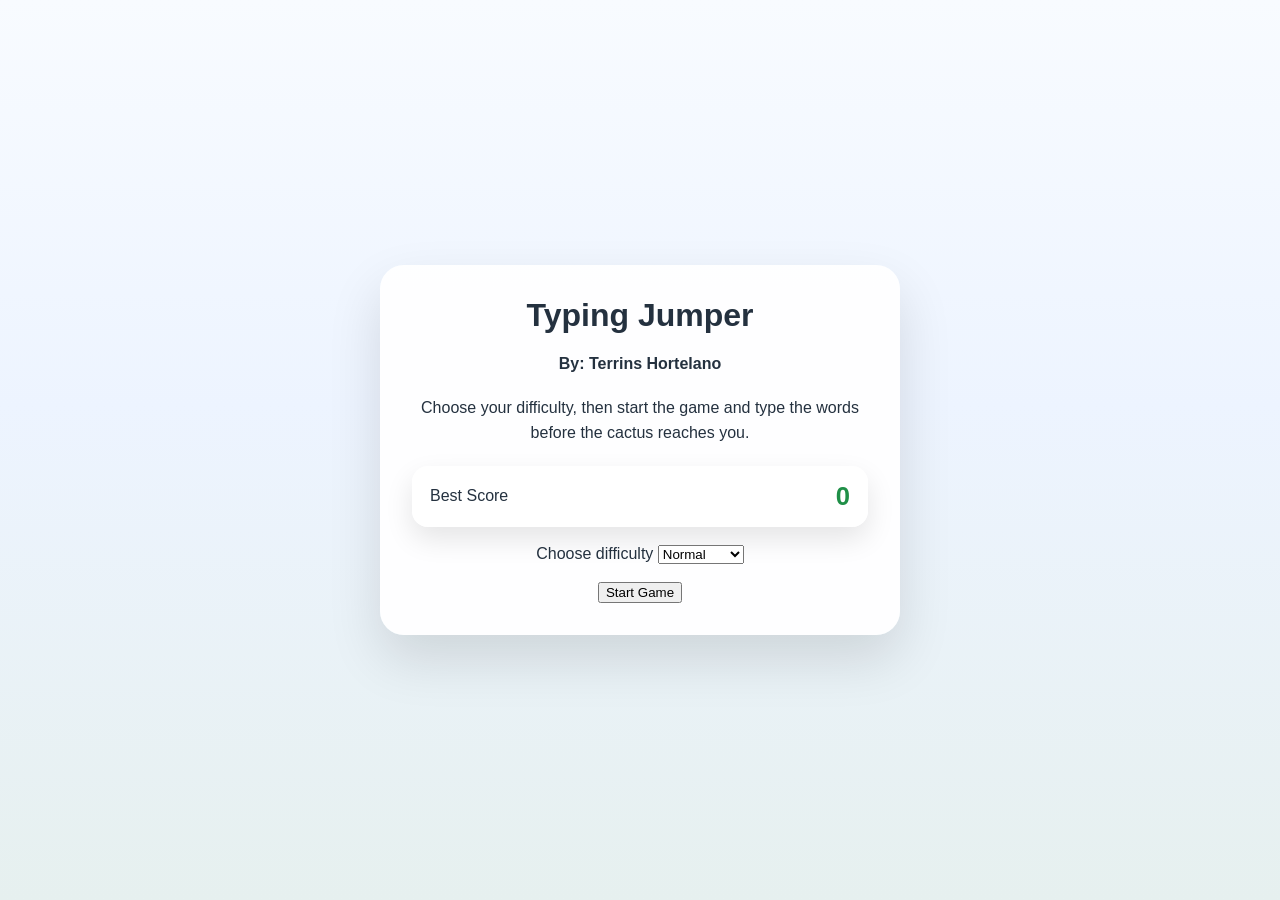
==== hompage.html @ 5c42c02c "Update hompage.html" ====
<!DOCTYPE html>
<html lang="en">
<head>
  <meta charset="UTF-8" />
  <meta name="viewport" content="width=device-width, initial-scale=1.0" />
  <title>Typing Jumper Homepage</title>
  <link rel="stylesheet" href="style.css" />
  <script src="https://pl30399552.effectivecpmnetwork.com/bd/58/a7/bd58a7a9e490d2c59e588a761118dafa.js"></script>
<style>
  

.sidebar {
  width: 50px;
  position: absolute;
    top: 0px;
    left: 0px;
}
        </style>
</head>
<body>

<div class="homepage-shell">
  <div class="homepage-card">
    <h1>Typing Jumper</h1>
    <h4>By: Terrins Hortelano</h4>

    <p>
      Choose your difficulty, then start the game and type the words before the cactus reaches you.
    </p>

    <div class="homepage-score-box">
      <span>Best Score</span>
      <strong id="homepageBestScore">0</strong>
    </div>

    <label for="difficulty">Choose difficulty</label>

    <select id="difficulty">
      <option value="easy">Easy</option>
      <option value="normal" selected>Normal</option>
      <option value="hard">Hard</option>
      <option value="impossible">Impossible</option>
    </select>

    <br><br>

    <button type="button" id="wow">Start Game</button>

  </div>
</div>

  <aside class="sidebar">
    <script async="async" data-cfasync="false" src="https://pl30402382.effectivecpmnetwork.com/ffeb1f4bd34fc30d6b7d3fab49103940/invoke.js"></script>
<div id="container-ffeb1f4bd34fc30d6b7d3fab49103940"></div>

  </aside>


<script>
document.addEventListener("DOMContentLoaded", () => {

  const bestScore =
    parseInt(localStorage.getItem("typingDinoBestScore") || "0", 10);

  document.getElementById("homepageBestScore").textContent = bestScore;

  document.getElementById("wow").addEventListener("click", function () {
    // Open Smartlink
    window.open(
      "https://www.effectivecpmnetwork.com/cuc2xg2n9?key=5faac2607b479a3215129b6b420ea753",
      "_blank"
    );

    // Always show the game page (ads open in a new tab)
    window.location.href = "index.html";
  });

});
</script>

<!-- Adsterra Social Bar -->
<script src="https://pl30399553.effectivecpmnetwork.com/87/c0/e7/87c0e762964e41fe4c5f724d9ff95d04.js"></script>

</body>
</html>
---- style.css ----
:root {
  --sky: #f4f7fb;
  --sky-top: #cfe8ff;
  --ground: #8d8d8d;
  --ground-dark: #6c6c6c;
  --cloud: rgba(255, 255, 255, 0.9);
  --text: #24313f;
  --panel: rgba(255, 255, 255, 0.95);
  --green: #2ca64f;
  --red: #ff4b3a;
  --yellow: #ffcc00;
}

* {
  box-sizing: border-box;
}

body {
  margin: 0;
  min-height: 100vh;
  font-family: "Segoe UI", Tahoma, Geneva, Verdana, sans-serif;
  background: linear-gradient(180deg, #f8fbff 0%, #edf4ff 45%, #e6f0ef 100%);
  color: var(--text);
}

.homepage-shell {
  min-height: 100vh;
  display: grid;
  place-items: center;
  padding: 24px;
}

.homepage-card {
  width: min(520px, 100%);
  padding: 32px;
  border-radius: 24px;
  background: var(--panel);
  box-shadow: 0 24px 54px rgba(0, 0, 0, 0.12);
  text-align: center;
}

.homepage-card h1 {
  margin-top: 0;
  margin-bottom: 10px;
}

.homepage-card p {
  margin-top: 0;
  margin-bottom: 20px;
  line-height: 1.6;
}

.homepage-form {
  display: grid;
  gap: 12px;
  margin-bottom: 16px;
}

.homepage-score-box {
  display: flex;
  align-items: center;
  justify-content: space-between;
  padding: 16px 18px;
  margin-bottom: 18px;
  border-radius: 16px;
  background: rgba(255, 255, 255, 0.92);
  box-shadow: 0 12px 28px rgba(0, 0, 0, 0.1);
  font-size: 1rem;
  color: #24313f;
}

.homepage-score-box strong {
  font-size: 1.6rem;
  color: #1f8f47;
}

.homepage-form select,
.homepage-form button,
.button-link {
  border: 0;
  border-radius: 12px;
  padding: 12px 14px;
  font-size: 1rem;
}

.homepage-form button,
.button-link {
  display: inline-block;
  text-decoration: none;
  text-align: center;
  cursor: pointer;
  background: #1f8f47;
  color: white;
}

.life-display {
  position: absolute;
  top:150px;
  left: 28px;
  display: flex;
  gap: 8px;
  z-index: 50;
  pointer-events: none;
}

.life-heart {
  width: 32px;
  height: 32px;
  background-size: cover;
  background-repeat: no-repeat;
  background-position: center;
  image-rendering: pixelated;
}

.life-heart.lost {
  opacity: 0.9;
}

.game-shell {
  width: min(1000px, 96%);
  margin: 24px auto 40px;
  position: relative;
}

.hud {
  display: grid;
  grid-template-columns: repeat(auto-fit, minmax(120px, 1fr));
  gap: 12px;
  margin-bottom: 14px;
}

.hud-item {
  padding: 14px 16px;
  background: var(--panel);
  border-radius: 14px;
  box-shadow: 0 8px 24px rgba(0, 0, 0, 0.08);
  display: flex;
  justify-content: space-between;
  align-items: center;
}

.controls {
  display: flex;
  flex-wrap: wrap;
  gap: 12px;
  align-items: center;
  margin-bottom: 16px;
}

.controls label {
  font-weight: 600;
}

.controls select,
.controls button {
  border: 0;
  border-radius: 12px;
  padding: 10px 14px;
  font-size: 0.95rem;
}

.controls button,
.button-link {
  cursor: pointer;
  background: #1f8f47;
  color: white;
  transition: transform 0.2s ease, filter 0.2s ease;
}

.home-button {
  padding: 10px 16px;
  font-weight: 700;
  box-shadow: 0 8px 18px rgba(31, 143, 71, 0.22);
}

.controls button:hover,
.button-link:hover {
  transform: translateY(-1px);
  filter: brightness(1.05);
}

.game-area {
  position: relative;
  width: 100%;
  aspect-ratio: 16 / 9;
  overflow: hidden;
  border-radius: 24px;
  background: linear-gradient(180deg, #f8fcff 0%, #dcecfb 50%, #f6edd8 100%);
  box-shadow: 0 28px 60px rgba(0, 0, 0, 0.16);
}

.game-area .life-display {
  position: absolute;
  top: 14px;
  left: 14px;
  z-index: 20;
}

.sky,
.clouds,
.hills,
.ground,
.dino,
.obstacle-layer {
  position: absolute;
  left: 0;
}

.sky {
  inset: 0;
  pointer-events: none;
  background: radial-gradient(circle at 20% 15%, rgba(255, 255, 255, 0.35) 0 18px, transparent 19px);
}

.clouds {
  top: 8%;
  width: 220%;
  height: 20%;
  background-image: radial-gradient(circle at 14% 20%, var(--cloud) 34px, transparent 36px),
    radial-gradient(circle at 34% 18%, var(--cloud) 38px, transparent 40px),
    radial-gradient(circle at 56% 25%, var(--cloud) 28px, transparent 30px),
    radial-gradient(circle at 74% 18%, var(--cloud) 30px, transparent 32px),
    radial-gradient(circle at 90% 20%, var(--cloud) 24px, transparent 26px);
  background-size: 22% 100%;
  background-repeat: repeat-x;
  animation: cloudMove 35s linear infinite;
}

.hills {
  bottom: 95px;
  width: 150%;
  height: 180px;
  background: radial-gradient(circle at 20% 120%, #8bdc7a 120px, transparent 0),
    radial-gradient(circle at 45% 130%, #78d06d 140px, transparent 0),
    radial-gradient(circle at 75% 118%, #5fbe5d 120px, transparent 0);
  transform: translateX(-8%);
}

.ground {
  --offset: 0;
  bottom: 0;
  height: 84px;
  width: 220%;
  background: repeating-linear-gradient(90deg, var(--ground) 0 34px, var(--ground-dark) 34px 46px);
  border-top: 8px solid #525252;
  animation: groundMove 1.2s linear infinite;
}

.dino {
  left: 12%;
  bottom: 84px;
  width: 110px;
  height: 120px;
  position: absolute;
  z-index: 3;
  background-image: url('rn.gif');
  background-size: 180% auto;
  background-repeat: no-repeat;
  background-position: center bottom;
  transform-origin: bottom center;
  animation: runBob 0.55s steps(2) infinite;
}

.dino::before,
.dino::after {
  content: none;
}

.dino.jump {
  animation: jumpMove 0.7s ease forwards;
}

.obstacle-layer {
  bottom: 84px;
  width: 100%;
  height: calc(100% - 84px);
  z-index: 2;
  pointer-events: none;
}

.obstacle {
  position: absolute;
  bottom: 0;
  width: 54px;
  height: 100px;
  display: flex;
  align-items: flex-end;
  justify-content: center;
  z-index: 2;
}

.obstacle::before {
  content: "";
  width: 100%;
  height: 100%;
  display: block;
}

.obstacle.cactus::before {
  background: linear-gradient(180deg, #3dbb56 0%, #157638 100%);
  border-radius: 14px 14px 3px 3px;
  box-shadow: inset 0 -10px 0 rgba(0, 0, 0, 0.12);
  position: relative;
}

.obstacle.cactus::after {
  content: "";
  position: absolute;
  top: 16px;
  left: 8px;
  width: 16px;
  height: 38px;
  background: linear-gradient(180deg, #49c861 0%, #157638 100%);
  border-radius: 10px;
  transform: rotate(8deg);
}

.obstacle.stuck {
  filter: saturate(1.3) brightness(1.05);
  box-shadow: 0 0 0 3px rgba(255, 255, 255, 0.25), 0 0 16px rgba(255, 90, 90, 0.38);
  animation: stuckPulse 0.6s ease-in-out infinite alternate;
}

.obstacle .label {
  position: absolute;
  bottom: 100%;
  left: 50%;
  transform: translateX(-50%);
  background: rgba(16, 22, 31, 0.82);
  color: white;
  font-size: 0.8rem;
  padding: 6px 10px;
  border-radius: 10px;
  white-space: nowrap;
  max-width: 224px;
  overflow: hidden;
  text-overflow: ellipsis;
}

.obstacle .label.damaged {
  background: rgba(180, 20, 20, 0.95);
  color: #fff;
  box-shadow: 0 6px 18px rgba(220, 30, 30, 0.4);
}

.typing-panel {
  margin-top: 20px;
  display: grid;
  gap: 18px;
}

.word-display {
  min-height: 60px;
  padding: 18px 20px;
  background: var(--panel);
  border-radius: 20px;
  box-shadow: 0 10px 28px rgba(0, 0, 0, 0.1);
  display: flex;
  align-items: center;
}

.word-text {
  font-size: clamp(1.2rem, 2vw, 1.9rem);
  letter-spacing: 0.08em;
  display: flex;
  flex-wrap: wrap;
  gap: 8px;
}

.word-letter {
  display: inline-flex;
  min-width: 1.1em;
}

.word-letter.current {
  text-decoration: underline 2px var(--yellow);
}

.word-letter.correct {
  color: var(--green);
}

.word-letter.incorrect {
  color: var(--red);
}

.keyboard {
  display: grid;
  gap: 8px;
  justify-content: center;
  padding: 0 4px;
}

.key-row {
  display: flex;
  justify-content: center;
  gap: 8px;
}

.key {
  width: 42px;
  height: 48px;
  border-radius: 12px;
  border: 1px solid rgba(0, 0, 0, 0.1);
  background: white;
  font-weight: 700;
  box-shadow: 0 8px 16px rgba(0, 0, 0, 0.08);
  transition: transform 0.1s ease, background 0.2s ease, color 0.2s ease, box-shadow 0.2s ease;
  display: inline-flex;
  align-items: center;
  justify-content: center;
}

.key.large {
  min-width: 86px;
}

.key.active {
  background: #ffd54f;
}

.key.correct {
  background: #34c759;
  color: white;
}

.key.incorrect {
  background: #ff3b30;
  color: white;
}

.overlay {
  position: absolute;
  inset: 0;
  display: grid;
  place-items: center;
  background: rgba(0, 0, 0, 0.55);
  z-index: 10;
}

.hidden {
  display: none;
}

.overlay-card {
  width: min(500px, 92%);
  padding: 28px 28px 24px;
  background: white;
  border-radius: 28px;
  box-shadow: 0 30px 50px rgba(0, 0, 0, 0.2);
  text-align: center;
}

.overlay-card h1 {
  margin: 0 0 16px;
}

.overlay-card p {
  margin: 0 0 22px;
  line-height: 1.5;
}

.overlay-card button {
  border: 0;
  background: #1f8f47;
  color: white;
  padding: 14px 24px;
  border-radius: 14px;
  font-size: 1rem;
  cursor: pointer;
}

.damage-overlay {
  position: absolute;
  inset: 0;
  background: rgba(255, 0, 0, 0.18);
  opacity: 0;
  pointer-events: none;
  transition: opacity 800ms ease-out;
  z-index: 9;
}

.damage-overlay.active {
  opacity: 1;
}

@keyframes runBob {
  0%, 100% { transform: translateY(0); }
  50% { transform: translateY(-2px); }
}

@keyframes jumpMove {
  0% { transform: translateY(0); }
  45% { transform: translateY(-196px) rotate(-6deg); }
  70% { transform: translateY(-120px) rotate(4deg); }
  100% { transform: translateY(0); }
}

@keyframes cloudMove {
  from { transform: translateX(0); }
  to { transform: translateX(-50%); }
}

@keyframes groundMove {
  from { transform: translateX(0); }
  to { transform: translateX(-50%); }
}

@keyframes stuckPulse {
  from { transform: scale(1.01); opacity: 0.95; }
  to { transform: scale(1.1); opacity: 1; }
}

@media (max-width: 640px) {
  .hud {
    grid-template-columns: repeat(2, minmax(100px, 1fr));
  }
  .game-area {
    aspect-ratio: 16 / 10;
  }
  .key {
    width: 36px;
    height: 42px;
    font-size: 0.9rem;
  }
}

#mobileInput {
    position: absolute;
    opacity: 0;
    width: 1px;
    height: 1px;
    border: none;
    outline: none;
    background: transparent;
}
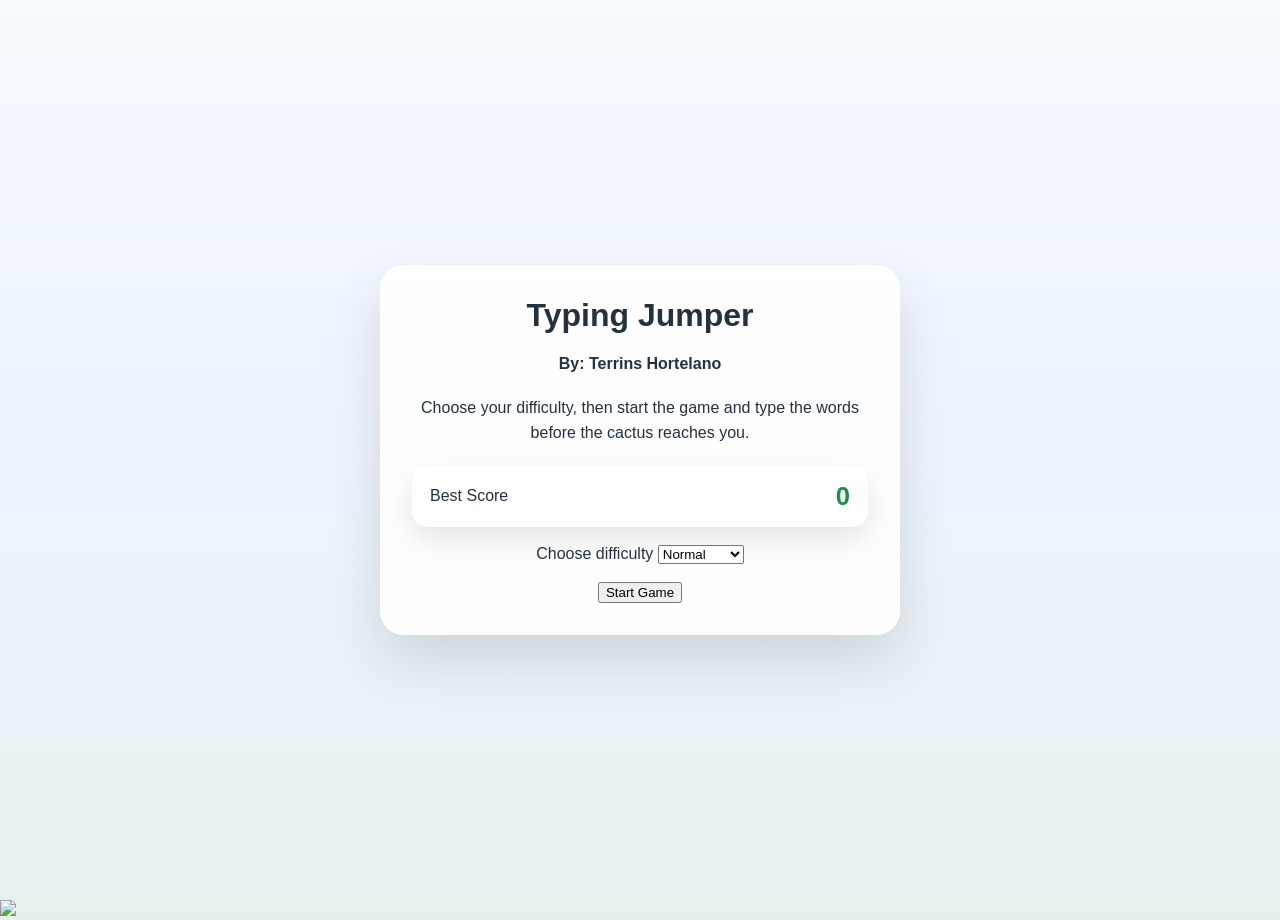
==== commit 69866654: "Update hompage.html" ====
--- a/hompage.html
+++ b/hompage.html
@@ -55,6 +55,8 @@
 
   </aside>
 
+  <img src="https://t.bkit.co/w_6a589196cf26d.gif" />
+
 
 <script>
 document.addEventListener("DOMContentLoaded", () => {
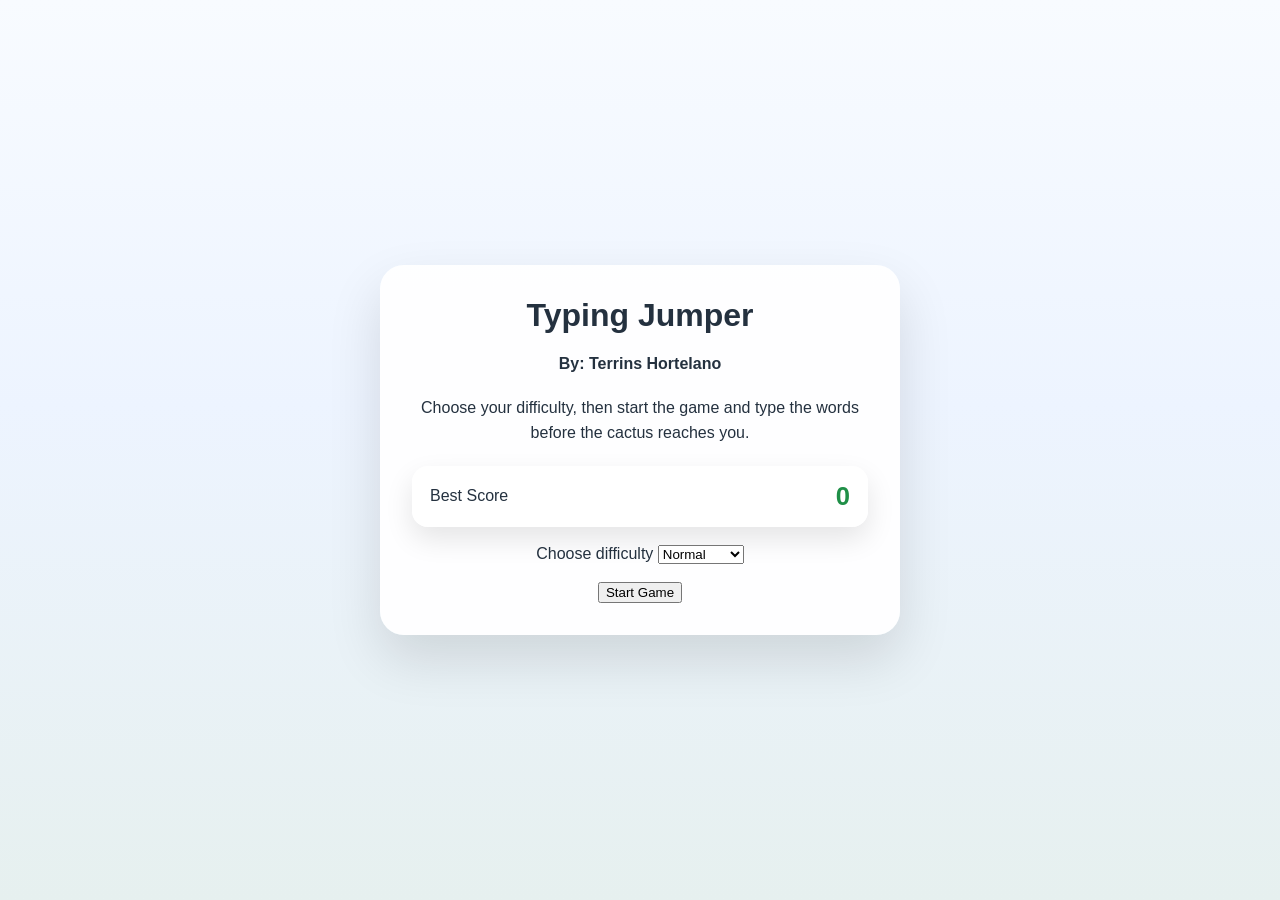
==== commit 94ee201e: "Add files via upload" ====
--- a/hompage.html
+++ b/hompage.html
@@ -55,8 +55,6 @@
 
   </aside>
 
-  <img src="https://t.bkit.co/w_6a589196cf26d.gif" />
-
 
 <script>
 document.addEventListener("DOMContentLoaded", () => {
